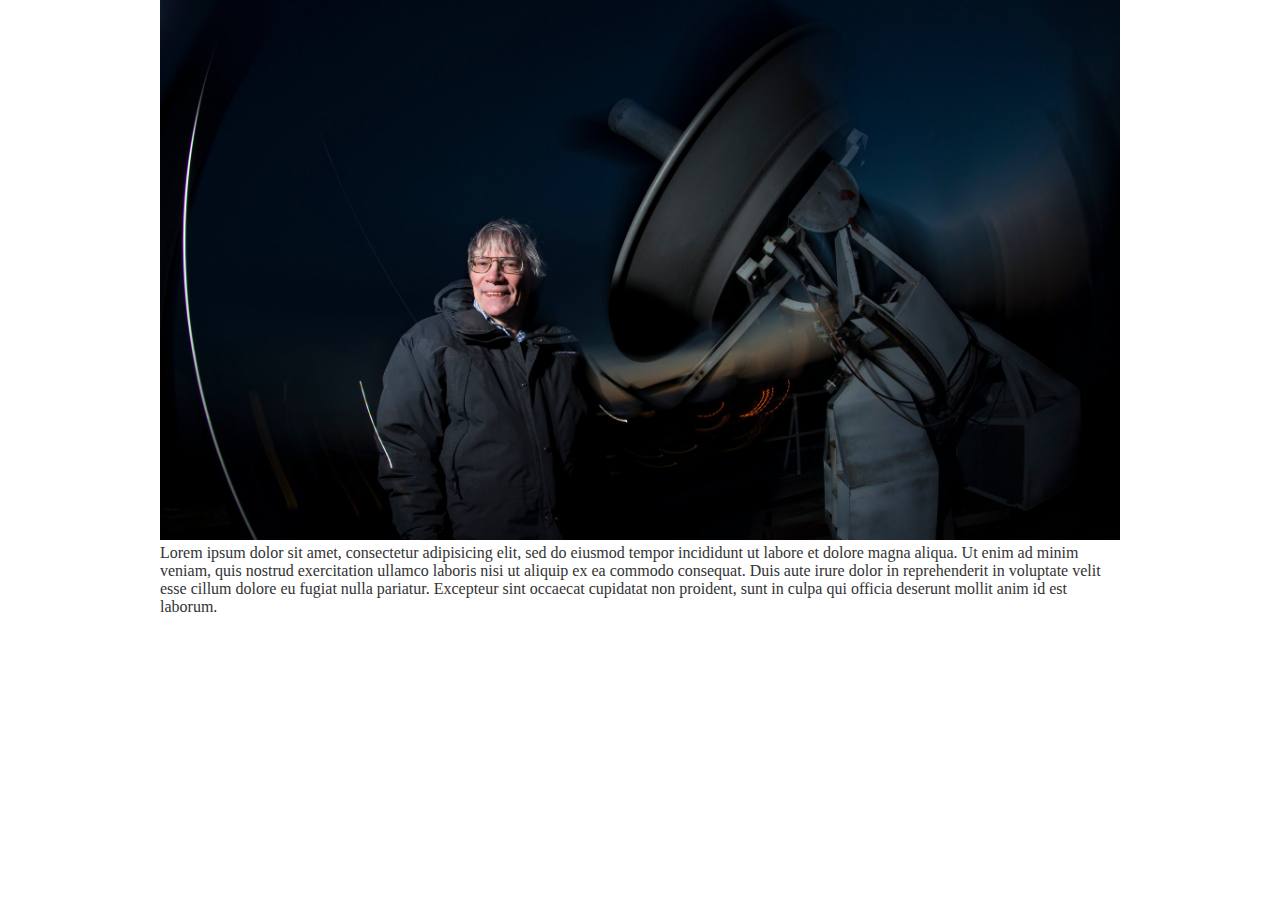
==== index.html @ e7f35748 "second commit" ====
<!DOCTYPE html>
<html>
<head>
	<title>Space Ripples Reveeal Big Bang;s smoing gun - The New York Times</title>
	<link rel="stylesheet" type="text/css" href="css/styles.css">
</head>
<body>
	<header></header>	
	<nav></nav>
	<div id="container">
		<section class="bigimage">
		<img src="image/cosmos.jpg">
		</section>
		<article class="article">
			Lorem ipsum dolor sit amet, consectetur adipisicing elit, sed do eiusmod
			tempor incididunt ut labore et dolore magna aliqua. Ut enim ad minim veniam,
			quis nostrud exercitation ullamco laboris nisi ut aliquip ex ea commodo
			consequat. Duis aute irure dolor in reprehenderit in voluptate velit esse
			cillum dolore eu fugiat nulla pariatur. Excepteur sint occaecat cupidatat non
			proident, sunt in culpa qui officia deserunt mollit anim id est laborum.
		</article>			
	</div>
	
	<footer></footer>

</body>
</html>
---- css/styles.css ----
body {
			margin: 0;
			padding: 0;
			background: #ccc;
			font-family: "cheltenham";
    		color: #333;
    		background-color: #fff;
		}

		#container {
			width: 960px;
			margin: 0 auto;
		}
		#content2 {
			ffloat: left;
			width: 900px;
			background: #fff;
			margin: 0 auto;
		}

		#header { 
			padding: 30px;
			background: #bbb;
		}
		#content {
			ffloat: left;
			width: 660px;
			background: #fff;
			margin: 0 auto;
		}
		#navigation {
			ffloat: right;
			width: 300px;
			background: #eee;
		}
		#navigation a {
			display: block;
			margin: 0 0 10px 0;
		}
		#footer {
			clear: both;
			background: #aaa;
			padding: 10px;
		}

		img {
			height: auto;
    		max-width: 100%;
		}

		#space {
			 font-size: 30px;
			 font-style: italic;
		}

		#specio {
			font-size: 13px;
		    font-size: 0.8125rem;
		    line-height: 16px;
		    line-height: 1rem;
		    font-weight: 700;
		    font-style: normal;
		    font-family: "nyt-franklin",arial,helvetica,sans-serif;
		    letter-spacing: 0.05em;
		}
			
		.ttxt {
			font-size: 16px;
		    font-size: 1rem;
		    line-height: 23px;
		    line-height: 1.4375rem;
		    font-weight: 400;
		    font-style: normal;
		    font-family: georgia,"times new roman",times,serif;
		}

		.ad {
			width: 100%;
    		text-align: center;    		
		}
		


#inflat1 {
			float: left;
			width: 225px;
			background: #fff;
			margin: 0 auto;
		}
#inflat2 {
			float: left;
			width: 225px;
			background: #fff;
			margin: 0 auto;
		}
#inflat3 {
			float: left;
			width: 225px;
			background: #fff;
			margin: 0 auto;
		}
#inflat4 {
			float: left;
			width: 225px;
			background: #fff;
			margin: 0 auto;
		}

p#seclet {
	font-family: nyt-franklin,arial,helvetica,sans-serif;
    font-size: 13px;
    line-height: 17px;
    font-weight: 300;
    color: #000000;
    padding: 10px;
    margin: 0 auto;
}

span#expansion {
    font-size: 12px;
    font-weight: bold;
    letter-spacing: .05em;
}

    hedline {
    font-size: 20px;
    font-size: 1.25rem;
    line-height: 24px;
    line-height: 1.5rem;
    font-weight: 700;
    font-style: normal;
    font-family: "cheltenham-normal-700",georgia,"times new roman",times,serif;
    margin-bottom: 3px;
    color: #333;
}


span.vers {
			font-size: 0.6875rem;   
		    line-height: 0.9375rem;
		    font-weight: 300;		    
		    font-family: "nyt-franklin",arial,helvetica,sans-serif;
		    color: #999;  
}

.klir {
		clear:both;
}

.times {
	float: left;
	margin-right: 20px;
}
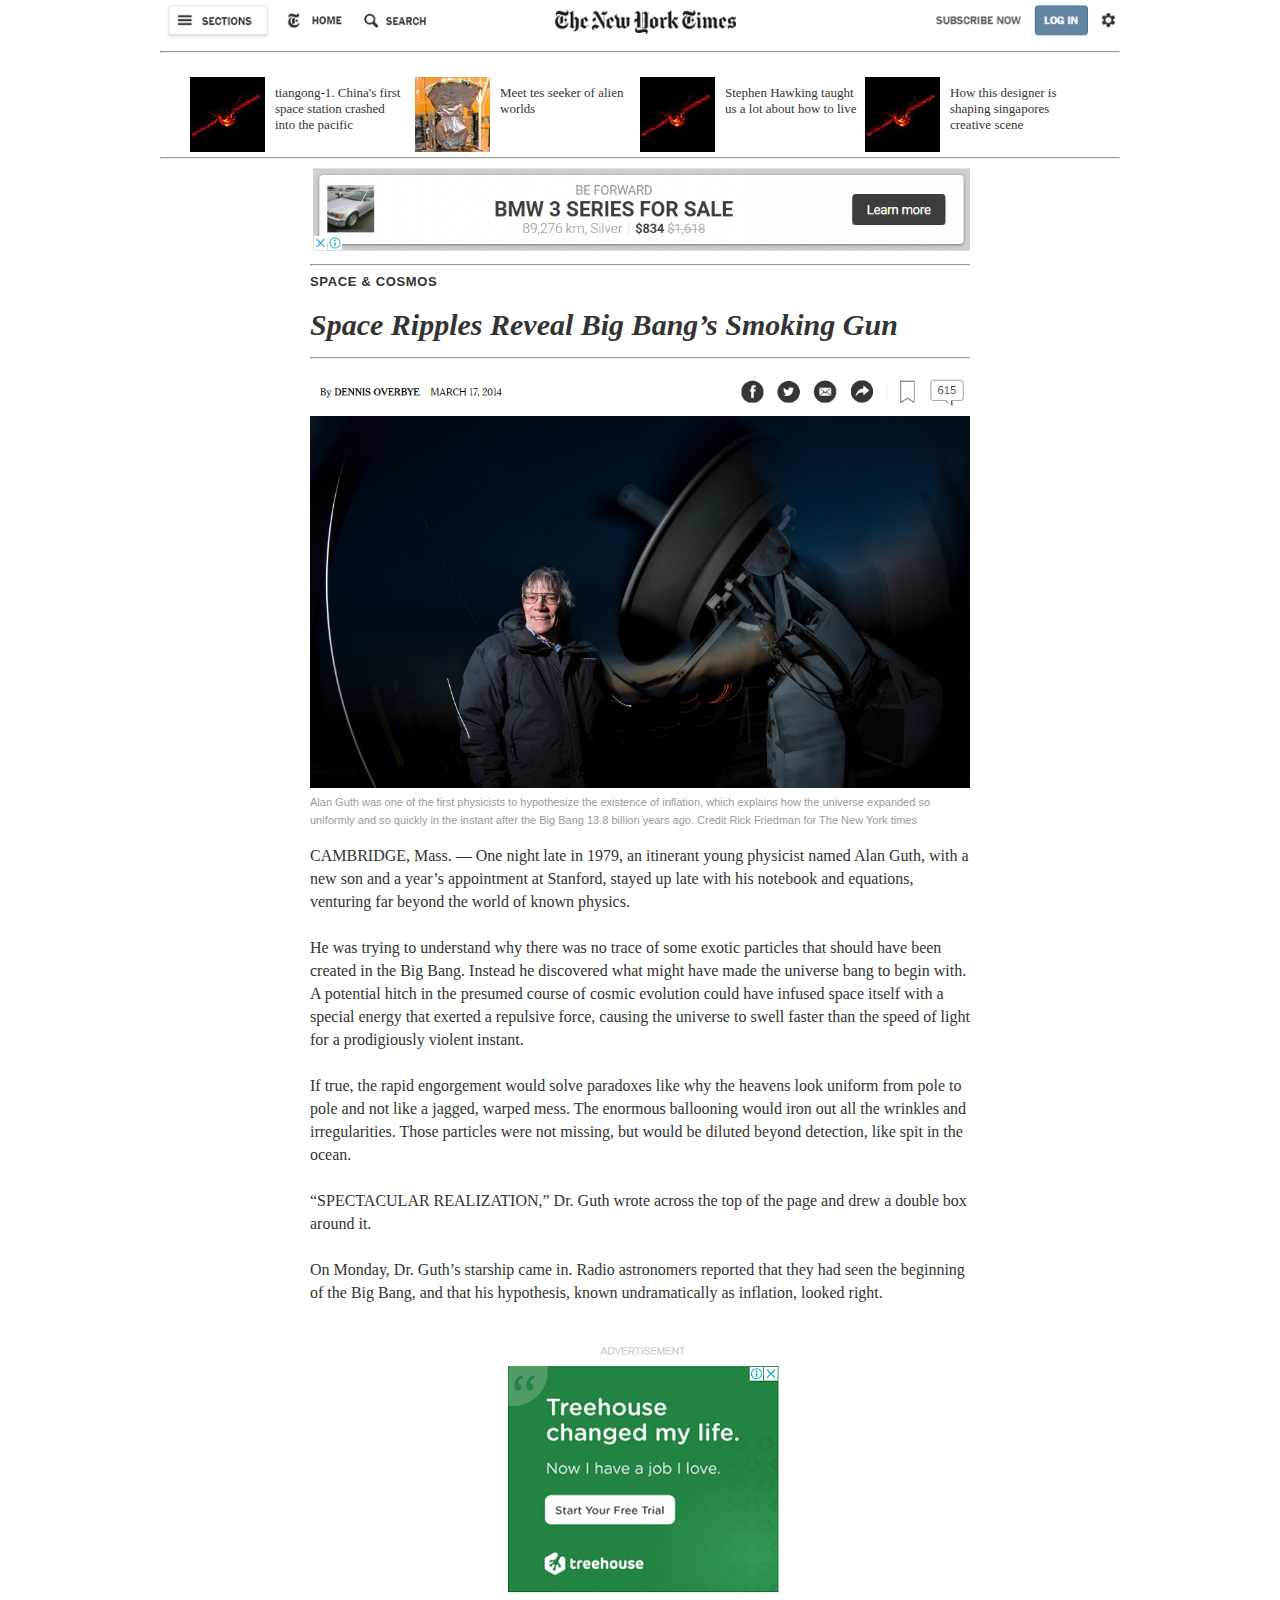
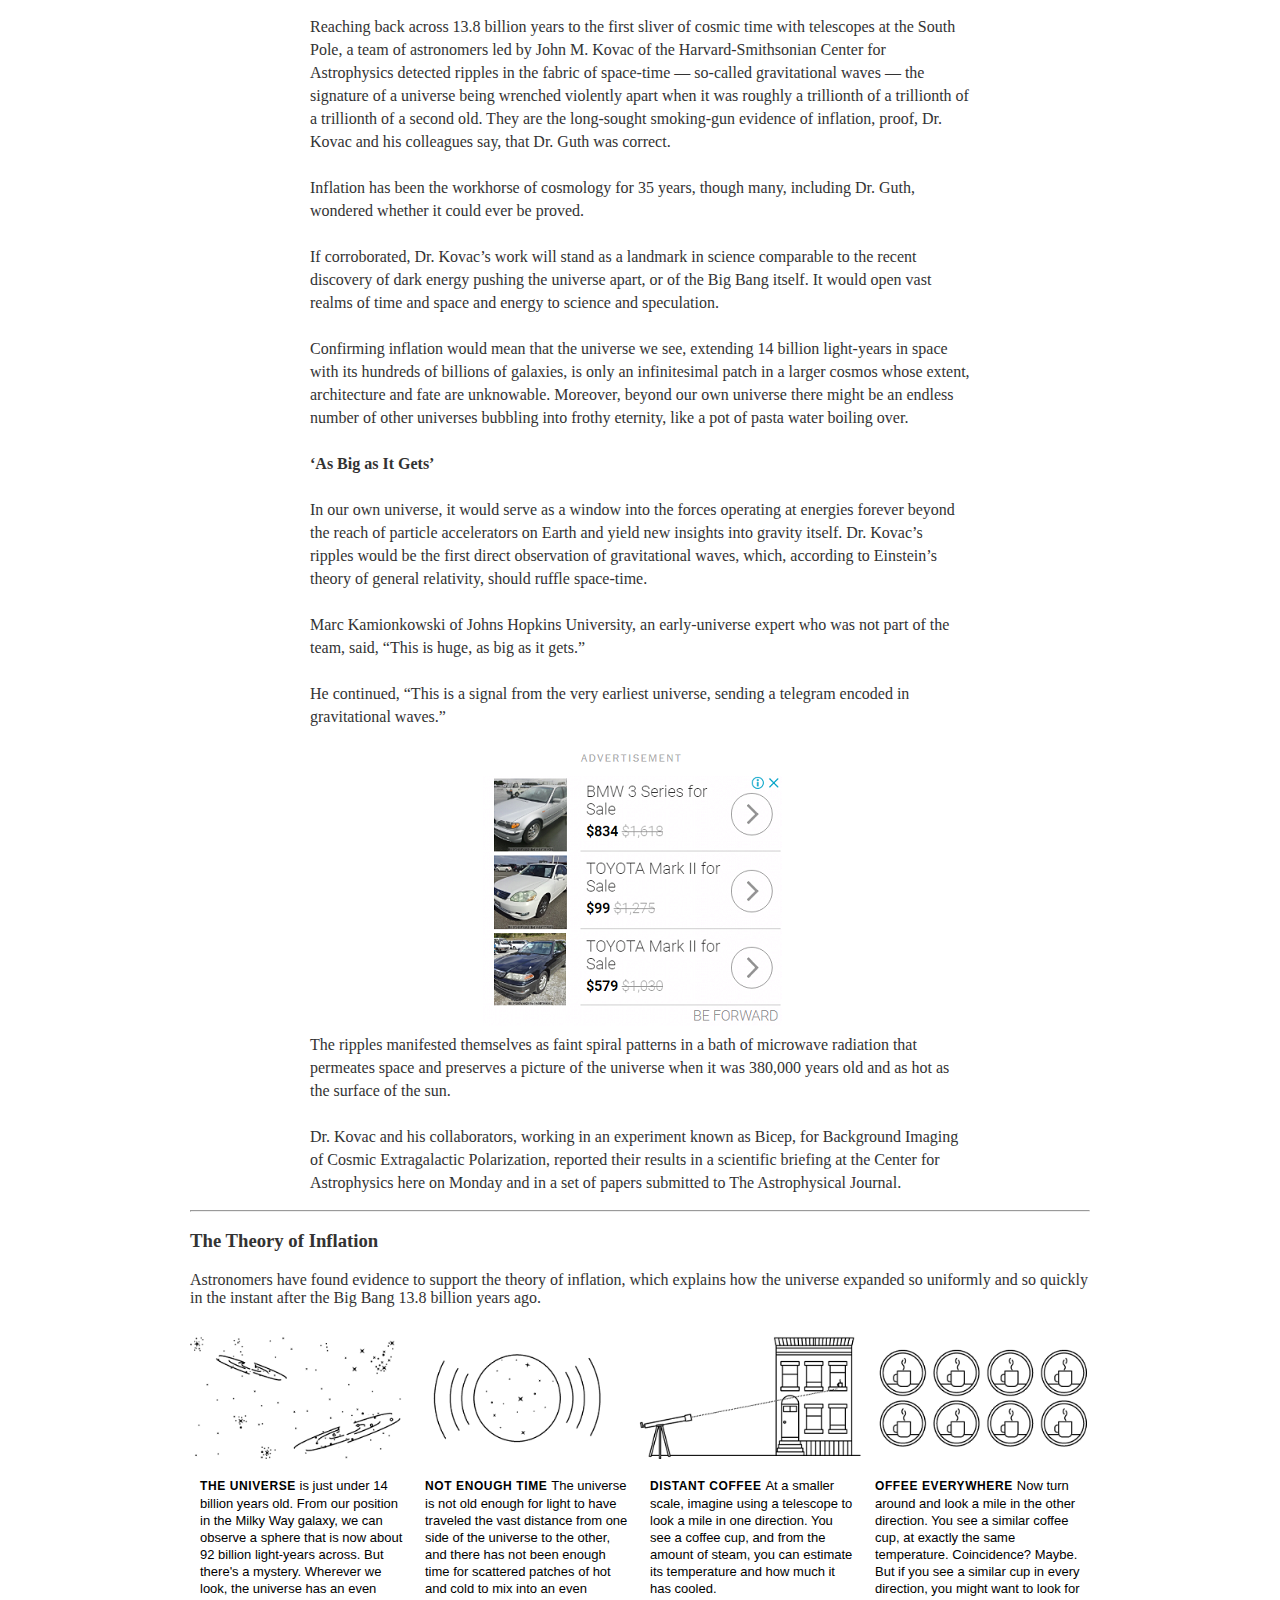
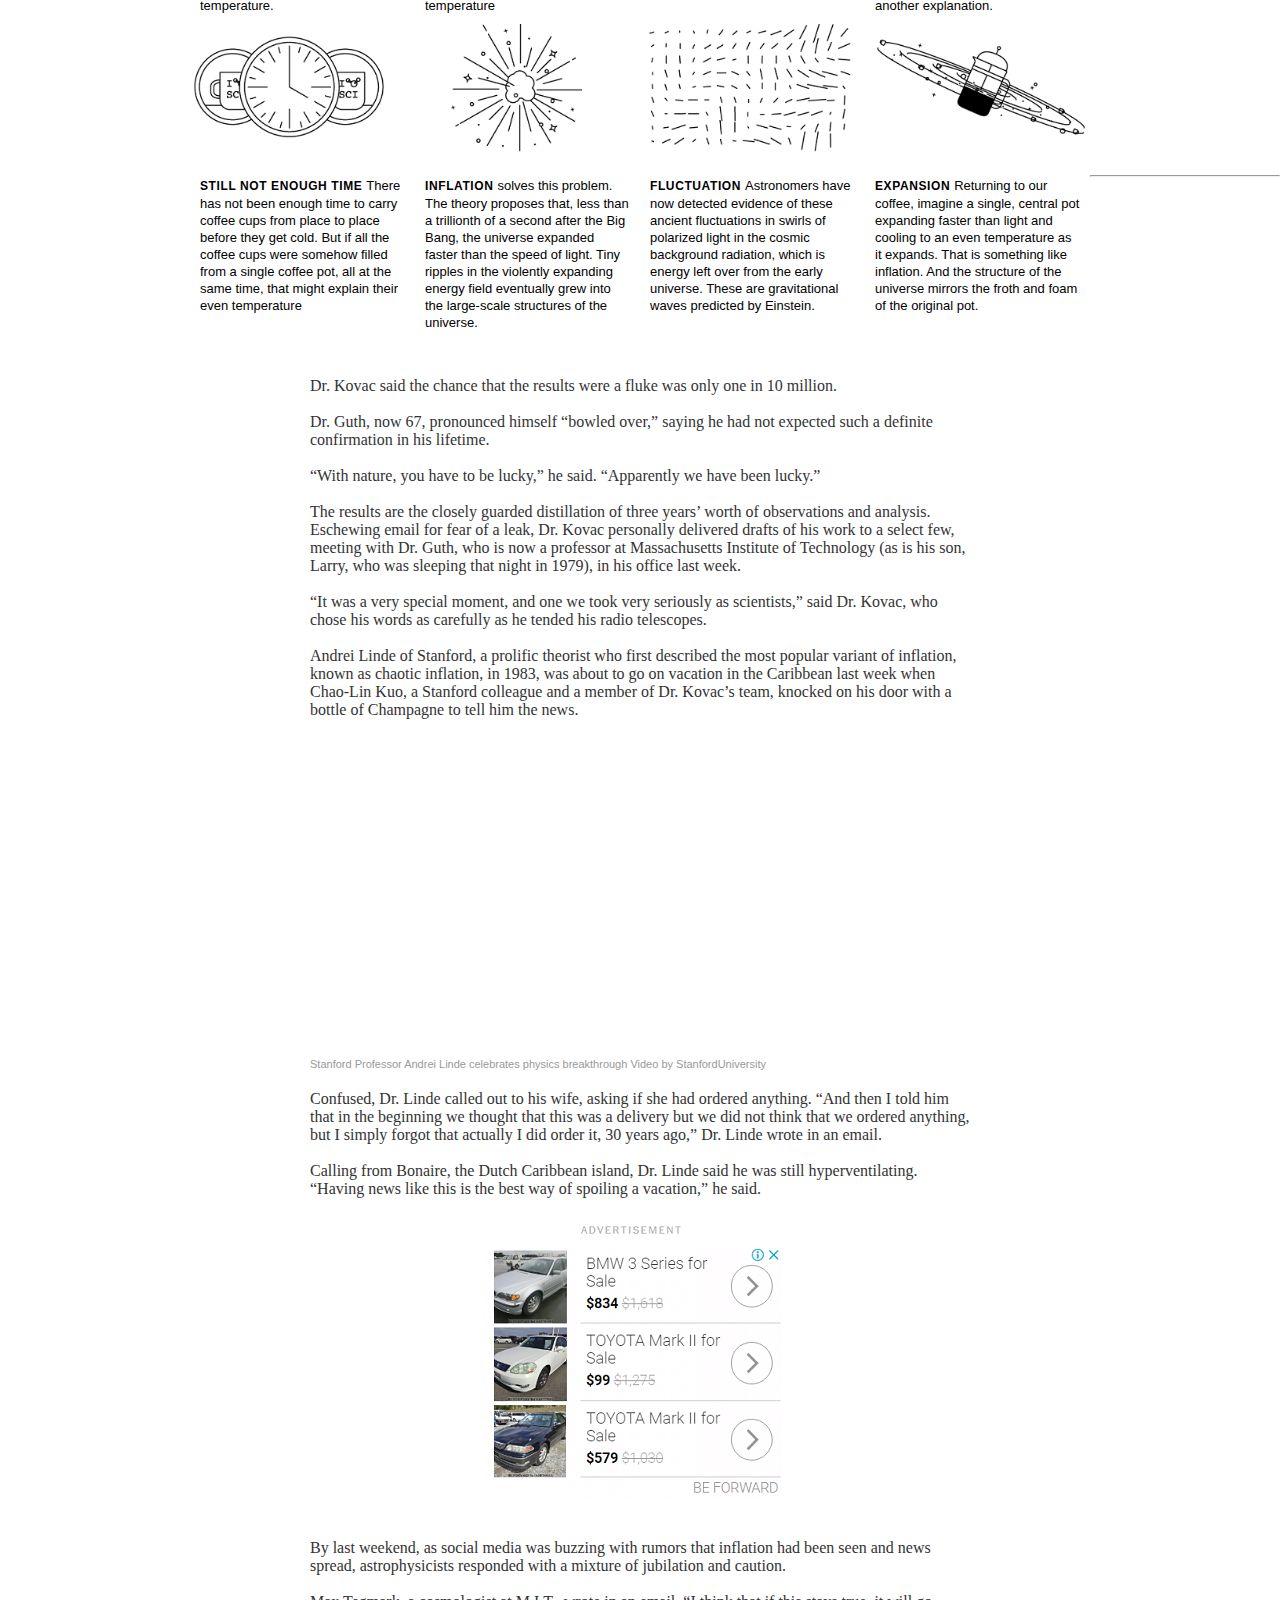
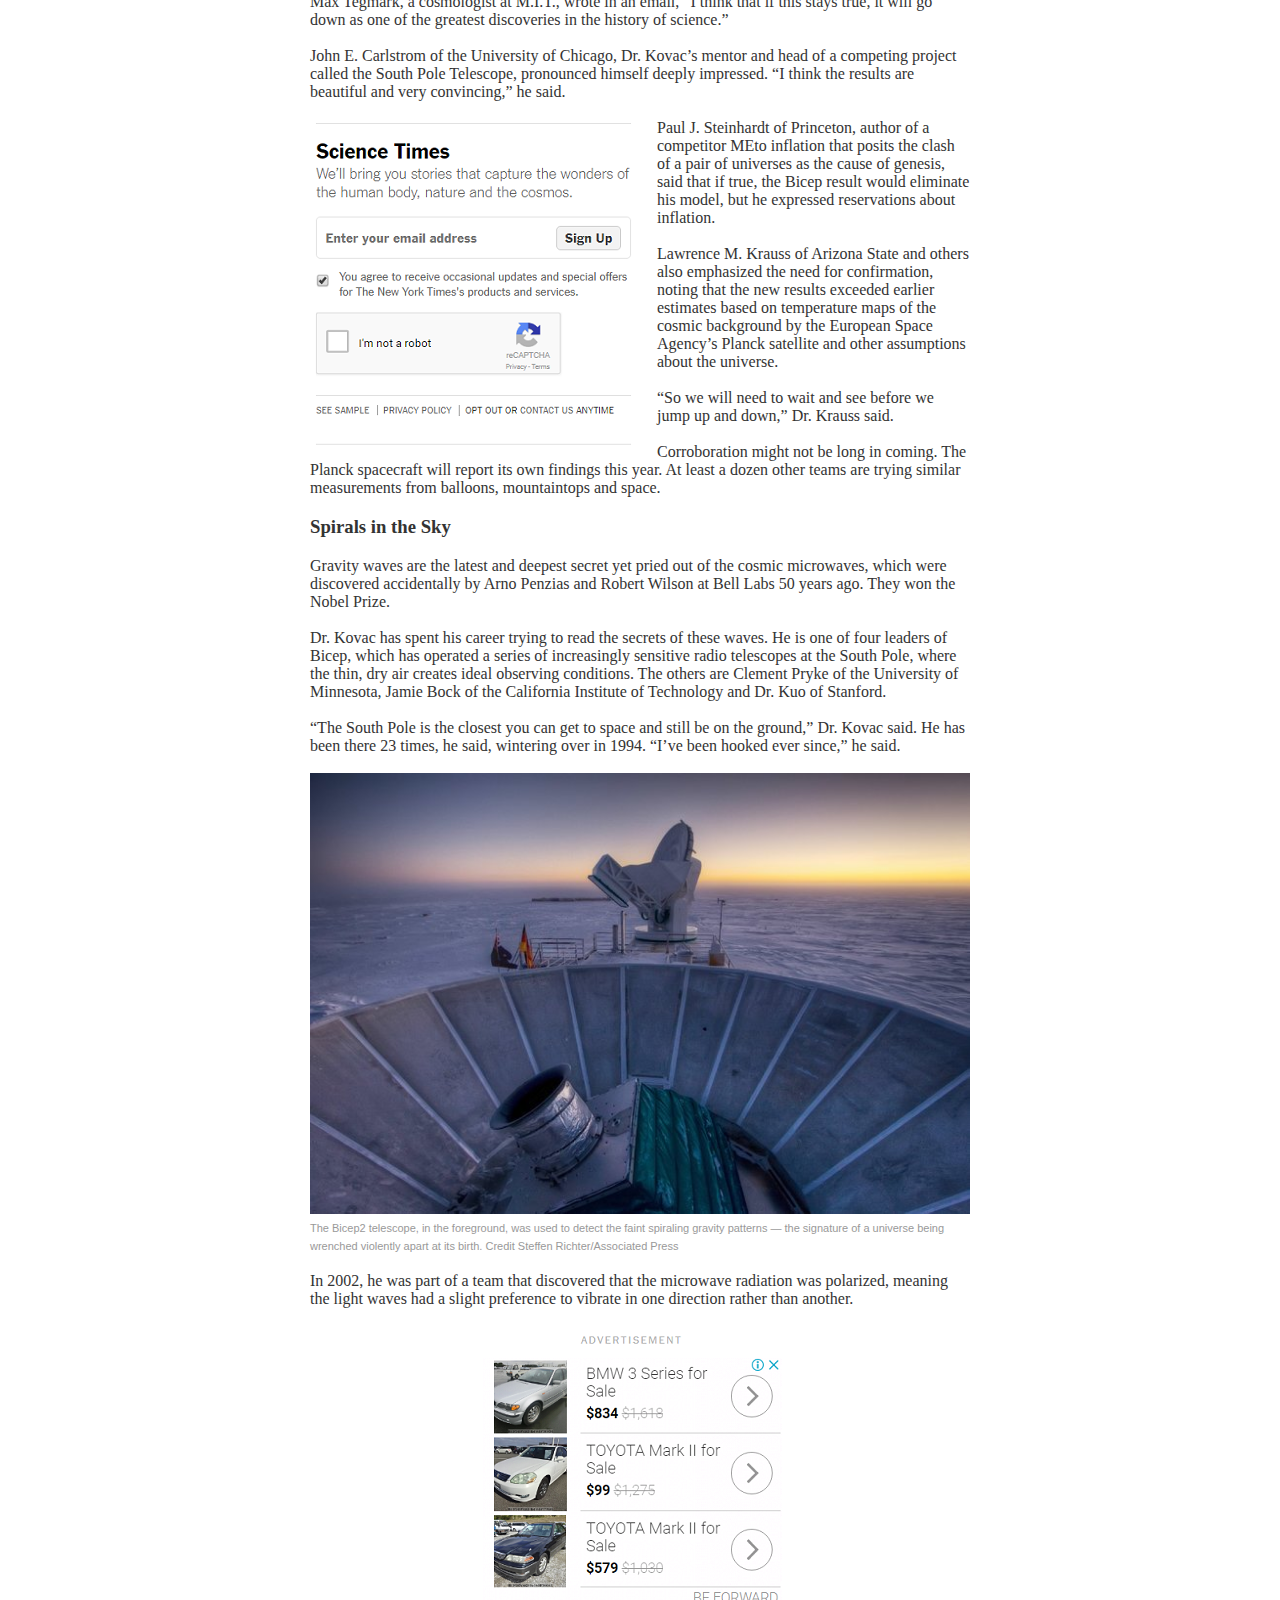
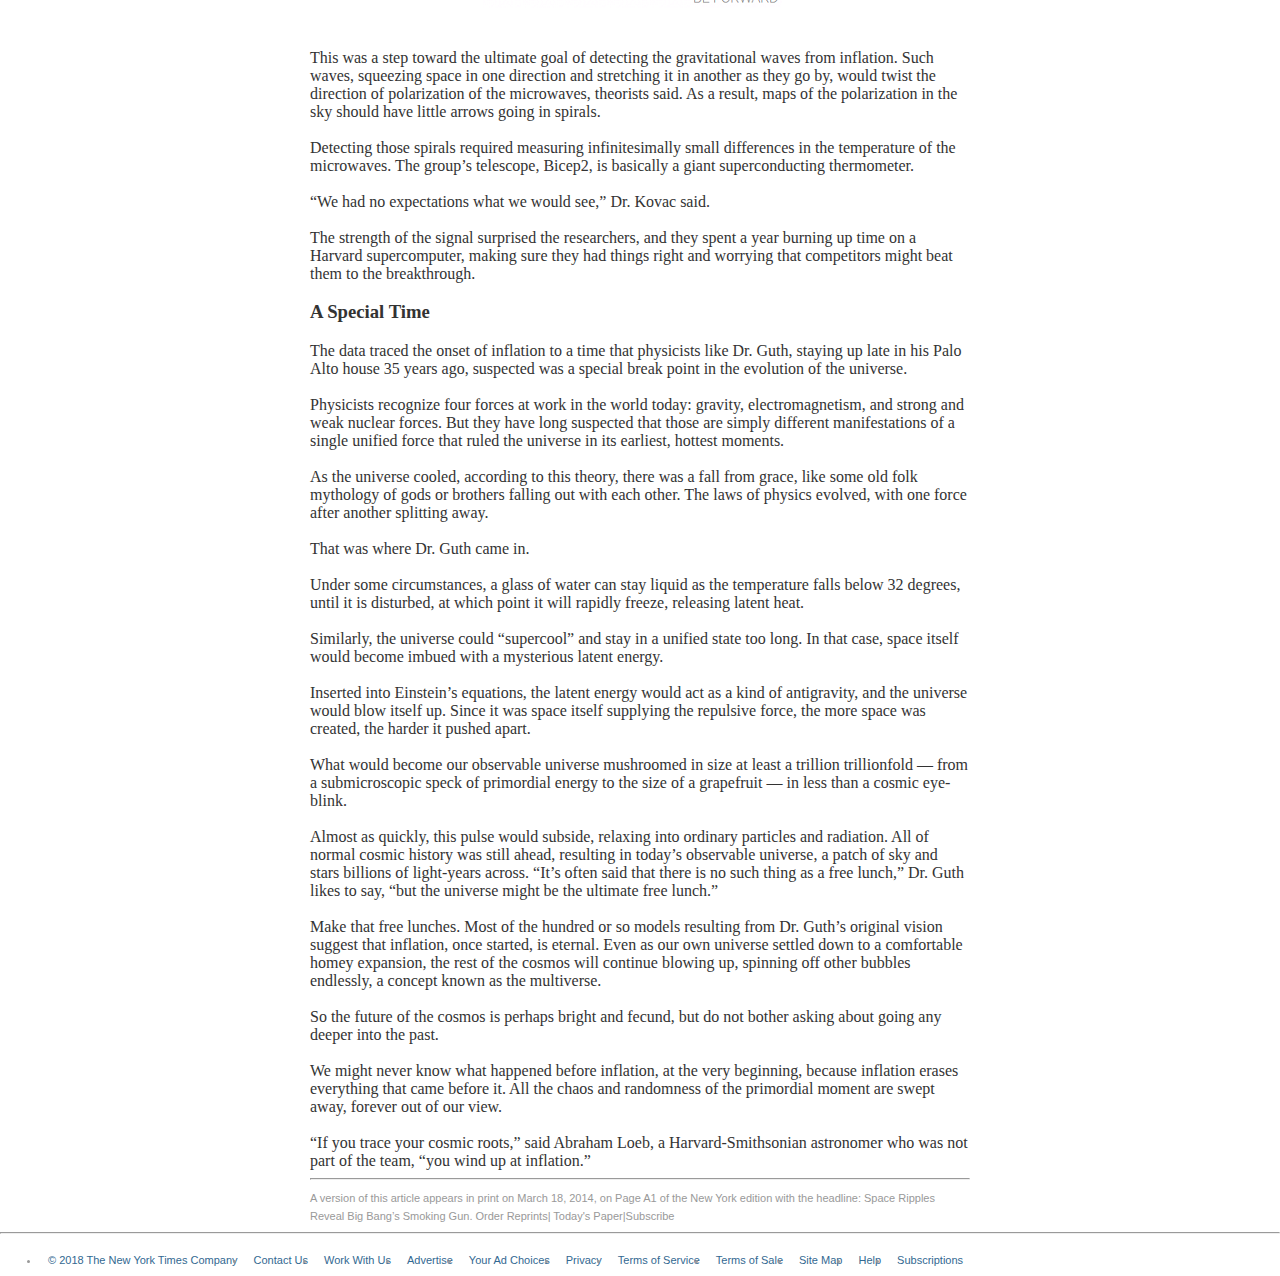
==== commit 17a61a46: "finalising page" ====
--- a/index.html
+++ b/index.html
@@ -1,27 +1,312 @@
-<!DOCTYPE html>
-<html>
+<!DOCTYPE html PUBLIC "-//W3C//DTD XHTML 1.0 Strict//EN"
+        "http://www.w3.org/TR/xhtml1/DTD/xhtml1-strict.dtd">
+<html lang="en">
 <head>
-	<title>Space Ripples Reveeal Big Bang;s smoing gun - The New York Times</title>
-	<link rel="stylesheet" type="text/css" href="css/styles.css">
+	<meta http-equiv="content-type" content="text/html; charset=utf-8">
+	<title>CSS Floats 101</title>
+	<link rel="stylesheet" type="text/css" href="css/styles.css">	
 </head>
-<body>
-	<header></header>	
-	<nav></nav>
+<body>	
 	<div id="container">
-		<section class="bigimage">
-		<img src="image/cosmos.jpg">
-		</section>
-		<article class="article">
-			Lorem ipsum dolor sit amet, consectetur adipisicing elit, sed do eiusmod
-			tempor incididunt ut labore et dolore magna aliqua. Ut enim ad minim veniam,
-			quis nostrud exercitation ullamco laboris nisi ut aliquip ex ea commodo
-			consequat. Duis aute irure dolor in reprehenderit in voluptate velit esse
-			cillum dolore eu fugiat nulla pariatur. Excepteur sint occaecat cupidatat non
-			proident, sunt in culpa qui officia deserunt mollit anim id est laborum.
-		</article>			
-	</div>
-	
-	<footer></footer>
-
+		<div id="nav">			
+			<img src="image/navg.png">
+		</div>
+		<hr>
+		<div id="contop">
+			<div id="top1">																	
+				<p><img src="image/top1.jpg">
+				<a href="#">tiangong-1. China's first space station crashed into the pacific</a></p>					
+			</div>
+			<div id="top2">
+				<p><img src="image/top2.jpg">
+				<a href="#">Meet tes seeker of alien worlds</a></p>				
+			</div>
+			<div id="top3">
+				<p><img src="image/top1.jpg">
+				<a href="#">Stephen Hawking taught us a lot about how to live</a></p>
+			</div>
+			<div id="top4">
+				<p><img src="image/top1.jpg">
+				<a href="#">How this designer is shaping singapores creative scene</a></p>				
+			</div>
+		</div>
+		<div class="lin">
+			<hr>
+		</div>
+		
+		<div id="content">		
+			<div class="ad">	
+				<img src="image/bmw2.png">	
+			</div>
+			<hr>
+			<div id="specio">
+				SPACE & COSMOS				
+			</div>
+			<br>			
+			<div id="space">
+				<b>Space Ripples Reveal Big Bang’s Smoking Gun</b>
+				<hr>
+				<img src="image/social.png">				
+			</div>			
+			<img src="image/cosmos.jpg">
+			<span class="vers">
+				Alan Guth was one of the first physicists to hypothesize the existence of inflation, which explains how the universe expanded so uniformly and so quickly in the instant after the Big Bang 13.8 billion years ago. Credit Rick Friedman for The New York times				
+			</span>
+			
+
+			<br>
+			<div class="ttxt">
+				<p>CAMBRIDGE, Mass. — One night late in 1979, an itinerant young physicist named Alan Guth, with a new son and a year’s appointment at Stanford, stayed up late with his notebook and equations, venturing far beyond the world of known physics. <br><br>
+
+He was trying to understand why there was no trace of some exotic particles that should have been created in the Big Bang. Instead he discovered what might have made the universe bang to begin with. A potential hitch in the presumed course of cosmic evolution could have infused space itself with a special energy that exerted a repulsive force, causing the universe to swell faster than the speed of light for a prodigiously violent instant. <br><br>
+
+If true, the rapid engorgement would solve paradoxes like why the heavens look uniform from pole to pole and not like a jagged, warped mess. The enormous ballooning would iron out all the wrinkles and irregularities. Those particles were not missing, but would be diluted beyond detection, like spit in the ocean. <br><br>
+
+“SPECTACULAR REALIZATION,” Dr. Guth wrote across the top of the page and drew a double box around it. <br><br>
+
+On Monday, Dr. Guth’s starship came in. Radio astronomers reported that they had seen the beginning of the Big Bang, and that his hypothesis, known undramatically as inflation, looked right.</p><br>
+<div class="ad">	
+	<img src="image/tree.png">	
+</div>
+
+<p>
+Reaching back across 13.8 billion years to the first sliver of cosmic time with telescopes at the South Pole, a team of astronomers led by John M. Kovac of the Harvard-Smithsonian Center for Astrophysics detected ripples in the fabric of space-time — so-called gravitational waves — the signature of a universe being wrenched violently apart when it was roughly a trillionth of a trillionth of a trillionth of a second old. They are the long-sought smoking-gun evidence of inflation, proof, Dr. Kovac and his colleagues say, that Dr. Guth was correct.<br><br>
+
+Inflation has been the workhorse of cosmology for 35 years, though many, including Dr. Guth, wondered whether it could ever be proved.<br><br>
+
+If corroborated, Dr. Kovac’s work will stand as a landmark in science comparable to the recent discovery of dark energy pushing the universe apart, or of the Big Bang itself. It would open vast realms of time and space and energy to science and speculation.<br><br>
+
+Confirming inflation would mean that the universe we see, extending 14 billion light-years in space with its hundreds of billions of galaxies, is only an infinitesimal patch in a larger cosmos whose extent, architecture and fate are unknowable. Moreover, beyond our own universe there might be an endless number of other universes bubbling into frothy eternity, like a pot of pasta water boiling over.<br><br>
+
+<strong>‘As Big as It Gets’</strong><br><br>
+
+In our own universe, it would serve as a window into the forces operating at energies forever beyond the reach of particle accelerators on Earth and yield new insights into gravity itself. Dr. Kovac’s ripples would be the first direct observation of gravitational waves, which, according to Einstein’s theory of general relativity, should ruffle space-time.
+<br><br>
+Marc Kamionkowski of Johns Hopkins University, an early-universe expert who was not part of the team, said, “This is huge, as big as it gets.”<br><br>
+
+He continued, “This is a signal from the very earliest universe, sending a telegram encoded in gravitational waves.”<br>
+<div class="ad">	
+	<img src="image/bmw.png">	
+</div>
+
+The ripples manifested themselves as faint spiral patterns in a bath of microwave radiation that permeates space and preserves a picture of the universe when it was 380,000 years old and as hot as the surface of the sun. <br><br>
+
+Dr. Kovac and his collaborators, working in an experiment known as Bicep, for Background Imaging of Cosmic Extragalactic Polarization, reported their results in a scientific briefing at the Center for Astrophysics here on Monday and in a set of papers submitted to The Astrophysical Journal.
+</p>
+
+		
+			</div>
+			
+		</div><!--content pause -->
+		
+			
+		</div>
+
+
+		<div id="content2"><hr>			
+			<h3>The Theory of Inflation</h3>
+Astronomers have found evidence to support the theory of inflation, which explains how the universe expanded so uniformly and so quickly in the instant after the Big Bang 13.8 billion years ago.
+<br><br>
+			<img src="image/img1.png">
+			<div id="inflat1">								
+				<p id="seclet">
+					<span id="expansion">THE UNIVERSE</span>
+					 is just under 14 billion years old. From our position in the Milky Way galaxy, we can observe a sphere that is now about 92 billion light-years across. But there's a mystery. Wherever we look, the universe has an even temperature.
+				</p>
+			</div>
+			<div id="inflat2">									
+				<p id="seclet">
+					<span id="expansion">NOT ENOUGH TIME </span>
+					   The universe is not old enough for light to have traveled the vast distance from one side of the universe to the other, and there has not been enough time for scattered patches of hot and cold to mix into an even temperature
+				</p>
+			</div>
+			<div id="inflat3">									
+				<p id="seclet">
+					<span id="expansion">DISTANT COFFEE  </span>
+					   At a smaller scale, imagine using a telescope to look a mile in one direction. You see a coffee cup, and from the amount of steam, you can estimate its temperature and how much it has cooled.
+				</p>
+			</div>
+			<div id="inflat4">				
+				<p id="seclet">
+					<span id="expansion">OFFEE EVERYWHERE  </span>
+					   Now turn around and look a mile in the other direction. You see a similar coffee cup, at exactly the same temperature. Coincidence? Maybe. But if you see a similar cup in every direction, you might want to look for another explanation.
+				</p>
+			</div>
+<!---------------------------------------------------------------------------------------->
+<img src="image/img2.png">
+			<div id="inflat1">								
+				<p id="seclet">
+					<span id="expansion"> STILL NOT ENOUGH TIME </span>
+					 There has not been enough time to carry coffee cups from place to place before they get cold. But if all the coffee cups were somehow filled from a single coffee pot, all at the same time, that might explain their even temperature <br>					
+				</p>
+			</div>
+			<div id="inflat2">									
+				<p id="seclet">
+					<span id="expansion">INFLATION </span>
+					   solves this problem. The theory proposes that, less than a trillionth of a second after the Big Bang, the universe expanded faster than the speed of light. Tiny ripples in the violently expanding energy field eventually grew into the large-scale structures of the universe.
+				</p>
+			</div>
+			<div id="inflat3">									
+				<p id="seclet">
+					<span id="expansion">FLUCTUATION  </span>
+					   Astronomers have now detected evidence of these ancient fluctuations in swirls of polarized light in the cosmic background radiation, which is energy left over from the early universe. These are gravitational waves predicted by Einstein.
+				</p>
+			</div>
+			<div id="inflat4">				
+				<p id="seclet">
+					<span id="expansion">EXPANSION  </span>
+					   Returning to our coffee, imagine a single, central pot expanding faster than light and cooling to an even temperature as it expands. That is something like inflation. And the structure of the universe mirrors the froth and foam of the original pot.
+				</p>
+			</div>
+		
+		</div>	<!--pause content2 -->
+
+		
+		<hr><br>
+		<div id="content">
+
+			 
+			 <div class="klir"></div>
+			 <br><br>
+
+			 Dr. Kovac said the chance that the results were a fluke was only one in 10 million.  <br><br>
+			Dr. Guth, now 67, pronounced himself “bowled over,” saying he had not expected such a definite confirmation in his lifetime. <br><br>
+
+“With nature, you have to be lucky,” he said. “Apparently we have been lucky.”<br><br>
+
+The results are the closely guarded distillation of three years’ worth of observations and analysis. Eschewing email for fear of a leak, Dr. Kovac personally delivered drafts of his work to a select few, meeting with Dr. Guth, who is now a professor at Massachusetts Institute of Technology (as is his son, Larry, who was sleeping that night in 1979), in his office last week.<br><br>
+
+“It was a very special moment, and one we took very seriously as scientists,” said Dr. Kovac, who chose his words as carefully as he tended his radio telescopes.<br><br>
+
+Andrei Linde of Stanford, a prolific theorist who first described the most popular variant of inflation, known as chaotic inflation, in 1983, was about to go on vacation in the Caribbean last week when Chao-Lin Kuo, a Stanford colleague and a member of Dr. Kovac’s team, knocked on his door with a bottle of Champagne to tell him the news.
+		</P>
+		<iframe width="560" height="315" src="https://www.youtube.com/embed/ZlfIVEy_YOA" frameborder="0" allow="autoplay; encrypted-media" allowfullscreen></iframe>
+		<br>
+		<span class="vers">
+			Stanford Professor Andrei Linde celebrates physics breakthrough Video by StanfordUniversity			
+		</span>
+		<br><br>
+
+Confused, Dr. Linde called out to his wife, asking if she had ordered anything.
+
+“And then I told him that in the beginning we thought that this was a delivery but we did not think that we ordered anything, but I simply forgot that actually I did order it, 30 years ago,” Dr. Linde wrote in an email. <br><br>
+
+Calling from Bonaire, the Dutch Caribbean island, Dr. Linde said he was still hyperventilating. “Having news like this is the best way of spoiling a vacation,” he said.
+<br><br>
+<div class="ad">
+	<img src="image/bmw.png">	
+</div>
+<br><br>
+
+By last weekend, as social media was buzzing with rumors that inflation had been seen and news spread, astrophysicists responded with a mixture of jubilation and caution.
+<br><br>
+Max Tegmark, a cosmologist at M.I.T., wrote in an email, “I think that if this stays true, it will go down as one of the greatest discoveries in the history of science.”
+<br><br>
+John E. Carlstrom of the University of Chicago, Dr. Kovac’s mentor and head of a competing project called the South Pole Telescope, pronounced himself deeply impressed. “I think the results are beautiful and very convincing,” he said.
+<br><br>
+<!-- insert----scince times float left---------------------------------------------- -->
+<div class="times">
+	<img src="image/times.png">	
+</div>
+
+Paul J. Steinhardt of Princeton, author of a competitor MEto inflation that posits the clash of a pair of universes as the cause of genesis, said that if true, the Bicep result would eliminate his model, but he expressed reservations about inflation.
+<br><br>
+Lawrence M. Krauss of Arizona State and others also emphasized the need for confirmation, noting that the new results exceeded earlier estimates based on temperature maps of the cosmic background by the European Space Agency’s Planck satellite and other assumptions about the universe.
+<br><br>
+“So we will need to wait and see before we jump up and down,” Dr. Krauss said.
+<br><br>
+Corroboration might not be long in coming. The Planck spacecraft will report its own findings this year. At least a dozen other teams are trying similar measurements from balloons, mountaintops and space.
+<br>
+<h3>Spirals in the Sky</h3>
+
+Gravity waves are the latest and deepest secret yet pried out of the cosmic microwaves, which were discovered accidentally by Arno Penzias and Robert Wilson at Bell Labs 50 years ago. They won the Nobel Prize.<br><br>
+
+Dr. Kovac has spent his career trying to read the secrets of these waves. He is one of four leaders of Bicep, which has operated a series of increasingly sensitive radio telescopes at the South Pole, where the thin, dry air creates ideal observing conditions. The others are Clement Pryke of the University of Minnesota, Jamie Bock of the California Institute of Technology and Dr. Kuo of Stanford.<br><br>
+
+“The South Pole is the closest you can get to space and still be on the ground,” Dr. Kovac said. He has been there 23 times, he said, wintering over in 1994. “I’ve been hooked ever since,” he said.<br><br>
+
+<div class="ad">
+	<img src="image/scope.jpg">	
+</div>
+<span class="vers">
+	The Bicep2 telescope, in the foreground, was used to detect the faint spiraling gravity patterns — the signature of a universe being wrenched violently apart at its birth. Credit Steffen Richter/Associated Press
+</span>
+<br><br>
+
+In 2002, he was part of a team that discovered that the microwave radiation was polarized, meaning the light waves had a slight preference to vibrate in one direction rather than another.<br><br>
+
+<div class="ad">
+	<img src="image/bmw.png">	
+</div>
+<br><br>
+
+This was a step toward the ultimate goal of detecting the gravitational waves from inflation. Such waves, squeezing space in one direction and stretching it in another as they go by, would twist the direction of polarization of the microwaves, theorists said. As a result, maps of the polarization in the sky should have little arrows going in spirals.
+<br><br>
+Detecting those spirals required measuring infinitesimally small differences in the temperature of the microwaves. The group’s telescope, Bicep2, is basically a giant superconducting thermometer.
+<br><br>
+“We had no expectations what we would see,” Dr. Kovac said.
+<br><br>
+The strength of the signal surprised the researchers, and they spent a year burning up time on a Harvard supercomputer, making sure they had things right and worrying that competitors might beat them to the breakthrough.
+
+<h3>A Special Time</h3>
+
+The data traced the onset of inflation to a time that physicists like Dr. Guth, staying up late in his Palo Alto house 35 years ago, suspected was a special break point in the evolution of the universe.
+<br><br>
+Physicists recognize four forces at work in the world today: gravity, electromagnetism, and strong and weak nuclear forces. But they have long suspected that those are simply different manifestations of a single unified force that ruled the universe in its earliest, hottest moments.
+<br><br>
+As the universe cooled, according to this theory, there was a fall from grace, like some old folk mythology of gods or brothers falling out with each other. The laws of physics evolved, with one force after another splitting away.
+<br><br>
+That was where Dr. Guth came in.
+<br><br>
+Under some circumstances, a glass of water can stay liquid as the temperature falls below 32 degrees, until it is disturbed, at which point it will rapidly freeze, releasing latent heat.
+<br><br>
+Similarly, the universe could “supercool” and stay in a unified state too long. In that case, space itself would become imbued with a mysterious latent energy.
+<br><br>
+Inserted into Einstein’s equations, the latent energy would act as a kind of antigravity, and the universe would blow itself up. Since it was space itself supplying the repulsive force, the more space was created, the harder it pushed apart.
+<br><br>
+What would become our observable universe mushroomed in size at least a trillion trillionfold — from a submicroscopic speck of primordial energy to the size of a grapefruit — in less than a cosmic eye-blink.
+<br><br>
+Almost as quickly, this pulse would subside, relaxing into ordinary particles and radiation. All of normal cosmic history was still ahead, resulting in today’s observable universe, a patch of sky and stars billions of light-years across. “It’s often said that there is no such thing as a free lunch,” Dr. Guth likes to say, “but the universe might be the ultimate free lunch.”
+<br><br>
+Make that free lunches. Most of the hundred or so models resulting from Dr. Guth’s original vision suggest that inflation, once started, is eternal. Even as our own universe settled down to a comfortable homey expansion, the rest of the cosmos will continue blowing up, spinning off other bubbles endlessly, a concept known as the multiverse.
+<br><br>
+So the future of the cosmos is perhaps bright and fecund, but do not bother asking about going any deeper into the past.
+<br><br>
+We might never know what happened before inflation, at the very beginning, because inflation erases everything that came before it. All the chaos and randomness of the primordial moment are swept away, forever out of our view.
+<br><br>
+“If you trace your cosmic roots,” said Abraham Loeb, a Harvard-Smithsonian astronomer who was not part of the team, “you wind up at inflation.”
+<br>
+<hr>
+<span class="vers">
+	 A version of this article appears in print on March 18, 2014, on Page A1 of the New York edition with the headline: Space Ripples Reveal Big Bang’s Smoking Gun. Order Reprints| Today's Paper|Subscribe	
+</span>
+
+</div>
+<hr>
+		
+	</div><!--container pause -->
+
+	 <div class="fut">
+	 	<ul>
+            <li>
+                <a href="https://www.nytimes.com/content/help/rights/copyright/copyright-notice.html" itemprop="copyrightNotice">
+                    &copy; <span itemprop="copyrightYear">2018</span><span itemprop="copyrightHolder provider sourceOrganization" itemscope itemtype="http://schema.org/Organization" itemid="http://www.nytimes.com"><span itemprop="name"> The New York Times Company</span><meta itemprop="tickerSymbol" content="NYSE NYT"/></span>
+                </a>
+            </li>
+            
+            <li class="wide-viewport-item"><a href="https://www.nytimes.com/ref/membercenter/help/infoservdirectory.html">Contact Us</a></li>
+            <li class="wide-viewport-item"><a href="http://www.nytco.com/careers">Work With Us</a></li>
+            <li class="wide-viewport-item"><a href="http://nytmediakit.com/">Advertise</a></li>
+            <li class="wide-viewport-item"><a href="https://www.nytimes.com/content/help/rights/privacy/policy/privacy-policy.html#pp">Your Ad Choices</a></li>
+            <li><a href="https://www.nytimes.com/privacy">Privacy</a></li>
+            <li><a href="https://www.nytimes.com/ref/membercenter/help/agree.html" itemprop="usageTerms">Terms of Service</a></li>
+            <li class="wide-viewport-item last-item"><a href="https://www.nytimes.com/content/help/rights/sale/terms-of-sale.html">Terms of Sale</a></li>
+         
+            <li><a href="http://spiderbites.nytimes.com">Site Map</a></li>
+            <li><a href="https://www.nytimes.com/membercenter/sitehelp.html">Help</a></li>
+            <li class="wide-viewport-item last-item"><a href="https://www.nytimes.com/subscriptions/Multiproduct/lp5558.html?campaignId=37WXW">Subscriptions</a></li>
+     </ul> 
+     </div>		
+</body>
 </body>
 </html>--- a/css/styles.css
+++ b/css/styles.css
@@ -76,7 +76,7 @@
 
 		.ad {
 			width: 100%;
-    		text-align: center;    		
+    		text-align: center;        		
 		}
 		
 
@@ -150,4 +150,109 @@
 .times {
 	float: left;
 	margin-right: 20px;
-}+}
+
+.caption {
+	font-size: 0.875rem;    
+    line-height: 1.125rem;
+    font-weight: 300;
+    font-style: normal;
+    font-family: "nyt-cheltenham-sh",georgia,"times new roman",times,serif;
+    color: #66666f;
+}
+
+li a {
+    color: #999;
+}
+a:visited {
+    color: #326891;
+}
+a:link {
+    text-decoration: none;
+    color: #326891;
+}
+
+ li {
+    float: left;
+}
+
+a {
+    display: block;
+    padding: 8px;
+    bbackground-color: #dddddd;
+}
+
+.fut {
+		font-size: 0.6875rem;   
+		line-height: 0.9375rem;
+		font-weight: 300;		    
+		font-family: "nyt-franklin",arial,helvetica,sans-serif;
+		color: #999; 
+	}
+
+#contop {		
+			width: 900px;
+			background: #fff;
+			margin: 0 auto;					
+		}
+	
+#top1 {
+			float: left;
+			width: 225px;
+			background: #fff;
+			margin: 0 auto;
+		}
+#top2 {
+			float: left;
+			width: 225px;
+			background: #fff;
+			margin: 0 auto;
+		}
+#top3 {
+			float: left;
+			width: 225px;
+			background: #fff;
+			margin: 0 auto;
+		}
+#top4 {
+			float: left;
+			width: 225px;
+			background: #fff;
+			margin: 0 auto;
+		}
+
+#top1 img {	
+	float: left;	
+	margin-right: 10px;
+}
+#top2 img {	
+	float: left;	
+	margin-right: 10px;
+}
+
+#top3 img {	
+	float: left;	
+	margin-right: 10px;
+}
+#top4 img {	
+	float: left;	
+	margin-right: 10px;
+}
+.lin {
+	clear: both;
+}
+
+
+#contop p a {
+	font-size: 0.8125rem;
+    line-height: 16px;
+    line-height: 1rem;
+    font-weight: 300;
+    font-style: normal;
+    font-family: "nyt-cheltenham-sh",georgia,"times new roman",times,serif;
+    color: #333;
+}
+
+#contop a:hover {	
+    text-decoration: underline;
+}
